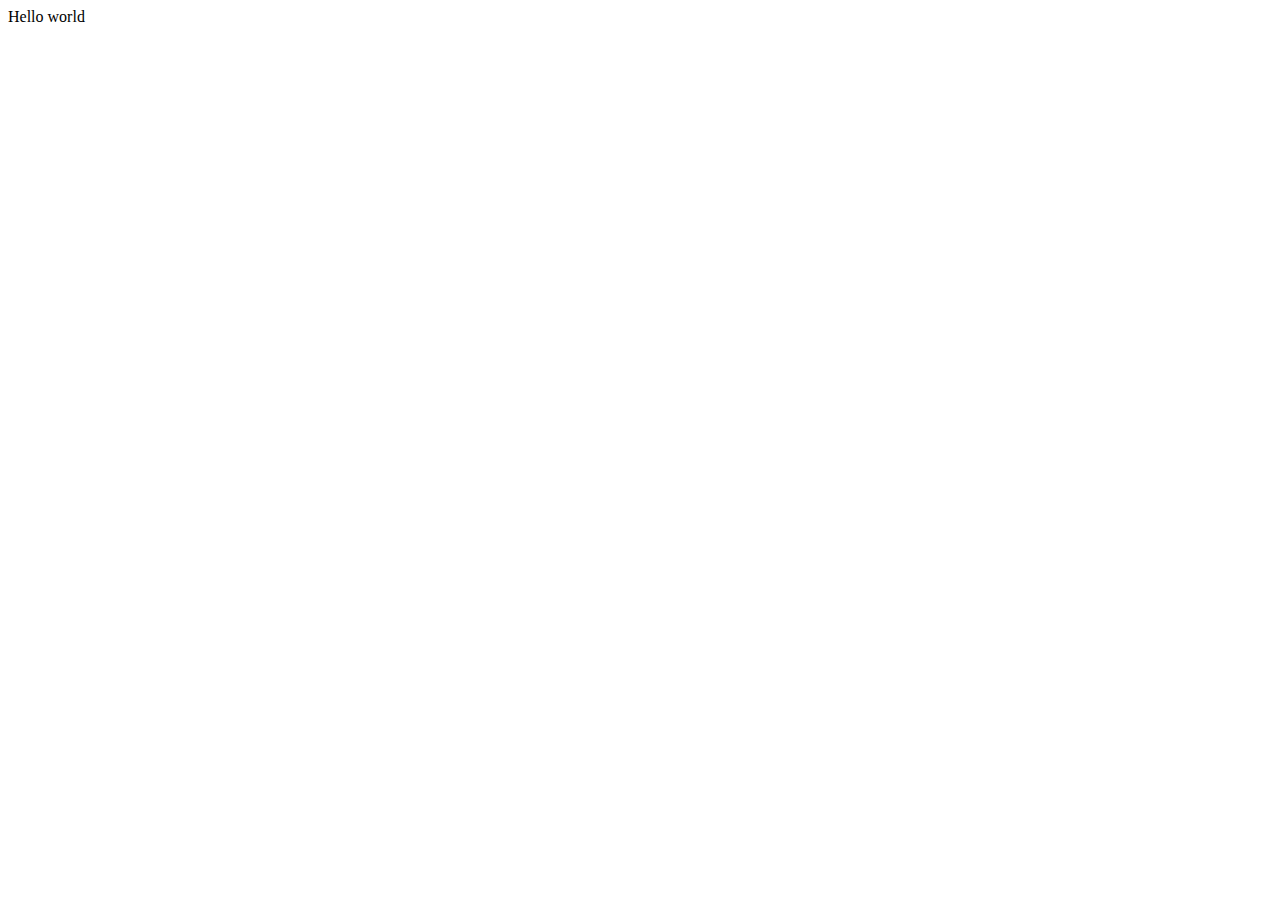
==== ad-l6-1.0/index.html @ b084a764 "commit init" ====
<!DOCTYPE html>
<html>

<head>
  <meta charset="utf-8">
  <meta name="viewport" content="width=device-width">
  <title>replit</title>
  <link href="style.css" rel="stylesheet" type="text/css" />
</head>

<body>
  Hello world
  <script src="script.js"></script>

  <!--
  This script places a badge on your repl's full-browser view back to your repl's cover
  page. Try various colors for the theme: dark, light, red, orange, yellow, lime, green,
  teal, blue, blurple, magenta, pink!
  -->
  <script src="https://replit.com/public/js/replit-badge-v2.js" theme="dark" position="bottom-right"></script>
</body>

</html>
---- ad-l6-1.0/style.css ----
html {
    height: 100%;
    width: 100%;
  }
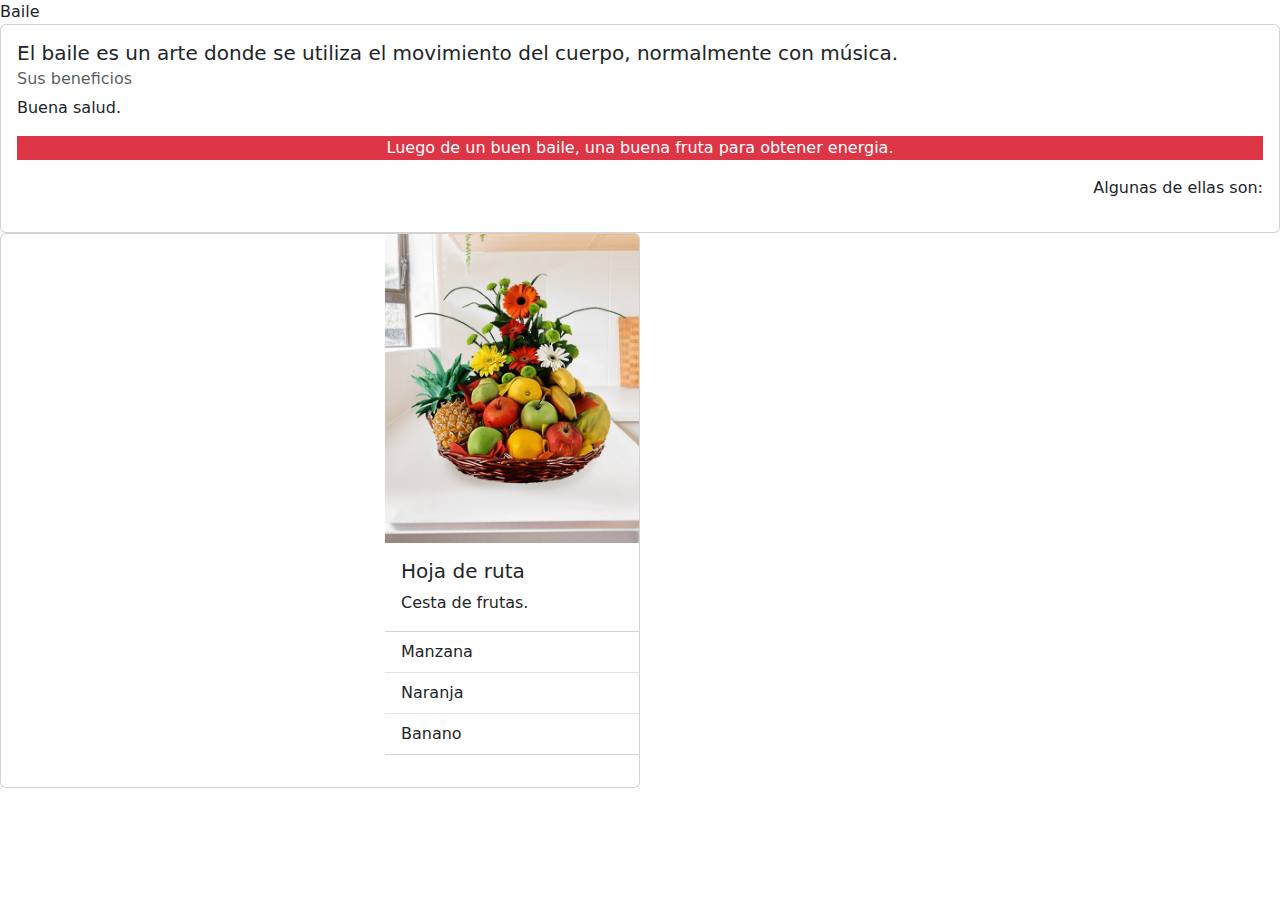
==== commit b15da429: "agregue tarea4,5" ====
--- a/ad-l6-1.0/index.html
+++ b/ad-l6-1.0/index.html
@@ -6,10 +6,12 @@
   <meta name="viewport" content="width=device-width">
   <title>replit</title>
   <link href="style.css" rel="stylesheet" type="text/css" />
+  <link href="https://cdn.jsdelivr.net/npm/bootstrap@5.3.3/dist/css/bootstrap.min.css" rel="stylesheet"
+    integrity="sha384-QWTKZyjpPEjISv5WaRU9OFeRpok6YctnYmDr5pNlyT2bRjXh0JMhjY6hW+ALEwIH" crossorigin="anonymous">
 </head>
 
 <body>
-  Hello world
+  Baile
   <script src="script.js"></script>
 
   <!--
@@ -17,7 +19,41 @@
   page. Try various colors for the theme: dark, light, red, orange, yellow, lime, green,
   teal, blue, blurple, magenta, pink!
   -->
+
+  <div>
+    <div class="card align-text-top">
+      <div class="card-body">
+        <h5 class="card-title">El baile es un arte donde se utiliza el movimiento del cuerpo, normalmente con música.</h5>
+        <h6 class="card-subtitle mb-2 text-body-secondary">Sus beneficios</h6>
+        <p class="text-start">Buena salud.</p>
+        <p class="text-center text-bg-danger">Luego de un buen baile, una buena fruta para obtener energia.</p>
+        <p class="text-end">Algunas de ellas son: </p>
+
+      </div>
+    </div>
+  </div>
+
+  <div class="card align-text-bottom" style="width: 50%; padding-left: 30%;">
+    <img src="Cesta-de-frutas-Sofia-Ambientada.jpg" class="card-img-top" alt="...">
+    <div class="card-body">
+      <h5 class="card-title">Hoja de ruta</h5>
+      <p class="card-text">Cesta de frutas.</p></div>
+    <ul class="list-group list-group-flush">
+      <li class="list-group-item">Manzana</li>
+      <li class="list-group-item">Naranja</li>
+      <li class="list-group-item">Banano</li>
+    </ul>
+    <div class="card-body">
+    </div>
+  </div>
+
+
+
+
   <script src="https://replit.com/public/js/replit-badge-v2.js" theme="dark" position="bottom-right"></script>
+  <script src="https://cdn.jsdelivr.net/npm/bootstrap@5.3.3/dist/js/bootstrap.bundle.min.js"
+    integrity="sha384-YvpcrYf0tY3lHB60NNkmXc5s9fDVZLESaAA55NDzOxhy9GkcIdslK1eN7N6jIeHz"
+    crossorigin="anonymous"></script>
 </body>
 
 </html>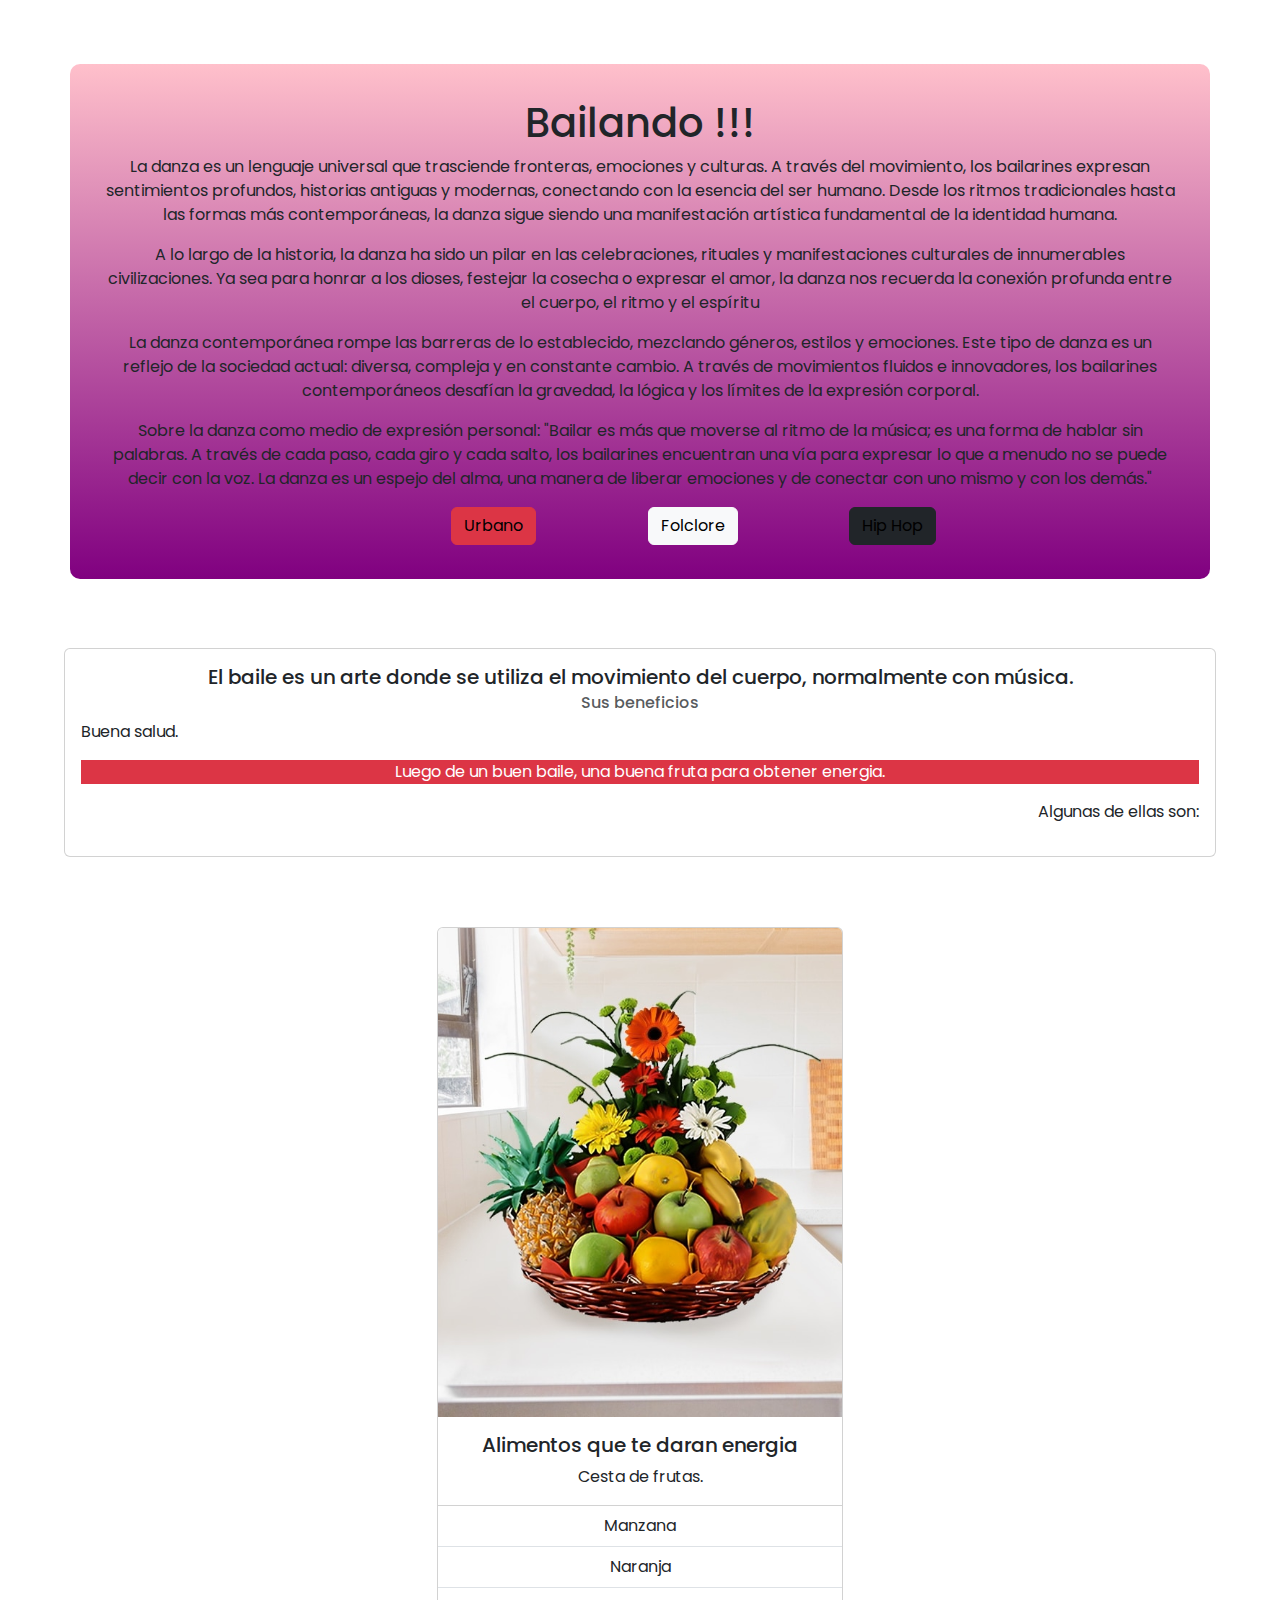
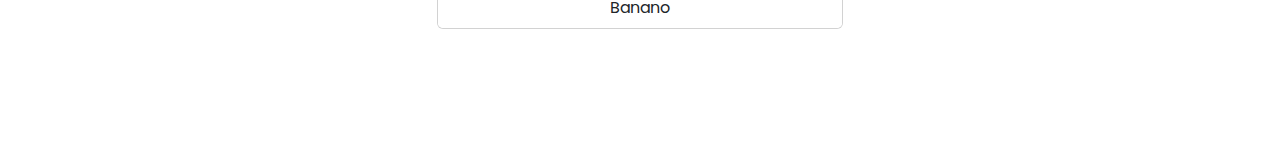
==== commit 95583fba: "Mensaje descriptivo del commit" ====
--- a/ad-l6-1.0/index.html
+++ b/ad-l6-1.0/index.html
@@ -6,51 +6,56 @@
   <meta name="viewport" content="width=device-width">
   <title>replit</title>
   <link href="style.css" rel="stylesheet" type="text/css" />
-  <link href="https://cdn.jsdelivr.net/npm/bootstrap@5.3.3/dist/css/bootstrap.min.css" rel="stylesheet"
-    integrity="sha384-QWTKZyjpPEjISv5WaRU9OFeRpok6YctnYmDr5pNlyT2bRjXh0JMhjY6hW+ALEwIH" crossorigin="anonymous">
+  <link href="https://cdn.jsdelivr.net/npm/bootstrap@5.3.3/dist/css/bootstrap.min.css" rel="stylesheet" integrity="sha384-QWTKZyjpPEjISv5WaRU9OFeRpok6YctnYmDr5pNlyT2bRjXh0JMhjY6hW+ALEwIH" crossorigin="anonymous">
+  <link rel="stylesheet" href="style.css">
+  <link rel="preconnect" href="https://fonts.googleapis.com">
+  <link rel="preconnect" href="https://fonts.gstatic.com" crossorigin>
+  <link href="https://fonts.googleapis.com/css2?family=Poppins:ital,wght@0,100;0,200;0,300;0,400;0,500;0,600;0,700;0,800;0,900;1,100;1,200;1,300;1,400;1,500;1,600;1,700;1,800;1,900&display=swap" rel="stylesheet">
+
 </head>
 
 <body>
-  Baile
   <script src="script.js"></script>
 
-  <!--
-  This script places a badge on your repl's full-browser view back to your repl's cover
-  page. Try various colors for the theme: dark, light, red, orange, yellow, lime, green,
-  teal, blue, blurple, magenta, pink!
-  -->
+  <div class="container">
+    <h1>Bailando !!!</h1>
+    <p>La danza es un lenguaje universal que trasciende fronteras, emociones y culturas. A través del movimiento, los bailarines expresan sentimientos profundos, historias antiguas y modernas, conectando con la esencia del ser humano. Desde los ritmos tradicionales hasta las formas más contemporáneas, la danza sigue siendo una manifestación artística fundamental de la identidad humana.</p>
+    <p>A lo largo de la historia, la danza ha sido un pilar en las celebraciones, rituales y manifestaciones culturales de innumerables civilizaciones. Ya sea para honrar a los dioses, festejar la cosecha o expresar el amor, la danza nos recuerda la conexión profunda entre el cuerpo, el ritmo y el espíritu</p>
+    <p>La danza contemporánea rompe las barreras de lo establecido, mezclando géneros, estilos y emociones. Este tipo de danza es un reflejo de la sociedad actual: diversa, compleja y en constante cambio. A través de movimientos fluidos e innovadores, los bailarines contemporáneos desafían la gravedad, la lógica y los límites de la expresión corporal.</p>
+    <p>Sobre la danza como medio de expresión personal: "Bailar es más que moverse al ritmo de la música; es una forma de hablar sin palabras. A través de cada paso, cada giro y cada salto, los bailarines encuentran una vía para expresar lo que a menudo no se puede decir con la voz. La danza es un espejo del alma, una manera de liberar emociones y de conectar con uno mismo y con los demás."</p>
+    <div class="botones">
+      <button type="button" class="btn btn-danger"> <a href="https://dondefluirdanzas.com/danzas-urbanas-bailes-urbanos/">Urbano</a></button>
+      <button type="button" class="btn btn-light"> <a href="https://ant.culturarecreacionydeporte.gov.co/es/territorial-y-participacion/folclore-una-palabra-que-significa-creacion-natmon">Folclore</a></button>
+      <button type="button" class="btn btn-dark"> <a href="https://rap.fandom.com/es/wiki/Hip_Hop">Hip Hop</a></button>
+    </div>
+</div>
 
-  <div>
-    <div class="card align-text-top">
-      <div class="card-body">
-        <h5 class="card-title">El baile es un arte donde se utiliza el movimiento del cuerpo, normalmente con música.</h5>
-        <h6 class="card-subtitle mb-2 text-body-secondary">Sus beneficios</h6>
-        <p class="text-start">Buena salud.</p>
-        <p class="text-center text-bg-danger">Luego de un buen baile, una buena fruta para obtener energia.</p>
-        <p class="text-end">Algunas de ellas son: </p>
-
-      </div>
+<div class="tarea3">
+  <div class="card align-text-top">
+    <div class="card-body">
+      <h5 class="card-title">El baile es un arte donde se utiliza el movimiento del cuerpo, normalmente con música.</h5>
+      <h6 class="card-subtitle mb-2 text-body-secondary">Sus beneficios</h6>
+      <p class="text-start">Buena salud.</p>
+      <p class="text-center text-bg-danger">Luego de un buen baile, una buena fruta para obtener energia.</p>
+      <p class="text-end">Algunas de ellas son: </p>
     </div>
   </div>
+</div>
 
-  <div class="card align-text-bottom" style="width: 50%; padding-left: 30%;">
+<div class="tarea4">
+  <div class="card align-text-bottom" style="width: 40%; margin: auto;">
     <img src="Cesta-de-frutas-Sofia-Ambientada.jpg" class="card-img-top" alt="...">
     <div class="card-body">
-      <h5 class="card-title">Hoja de ruta</h5>
+      <h5 class="card-title">Alimentos que te daran energia</h5>
       <p class="card-text">Cesta de frutas.</p></div>
     <ul class="list-group list-group-flush">
       <li class="list-group-item">Manzana</li>
       <li class="list-group-item">Naranja</li>
       <li class="list-group-item">Banano</li>
     </ul>
-    <div class="card-body">
     </div>
   </div>
-
-
-
-
-  <script src="https://replit.com/public/js/replit-badge-v2.js" theme="dark" position="bottom-right"></script>
+</div>
   <script src="https://cdn.jsdelivr.net/npm/bootstrap@5.3.3/dist/js/bootstrap.bundle.min.js"
     integrity="sha384-YvpcrYf0tY3lHB60NNkmXc5s9fDVZLESaAA55NDzOxhy9GkcIdslK1eN7N6jIeHz"
     crossorigin="anonymous"></script>
--- a/ad-l6-1.0/style.css
+++ b/ad-l6-1.0/style.css
@@ -2,4 +2,33 @@
     height: 100%;
     width: 100%;
   }
-  +
+  body {
+    font-family: Poppins;
+    text-align: center;
+    padding: 5%;
+  }
+  
+  .container {
+    padding: 3%;
+    border-radius: 10px;
+    background: linear-gradient(pink, purple);
+  }
+  
+  button {
+    margin-left: 10%;
+  }
+  
+  a {
+    text-decoration: none;
+    color: black;
+  }
+
+  .tarea3 {
+    padding-top: 6%;
+    text-align: center;
+  }
+  
+  .tarea4 {
+    padding: 6%;
+  }
--- a/ad-l6-1.0/style.css
+++ b/ad-l6-1.0/style.css
@@ -2,4 +2,33 @@
     height: 100%;
     width: 100%;
   }
-  +
+  body {
+    font-family: Poppins;
+    text-align: center;
+    padding: 5%;
+  }
+  
+  .container {
+    padding: 3%;
+    border-radius: 10px;
+    background: linear-gradient(pink, purple);
+  }
+  
+  button {
+    margin-left: 10%;
+  }
+  
+  a {
+    text-decoration: none;
+    color: black;
+  }
+
+  .tarea3 {
+    padding-top: 6%;
+    text-align: center;
+  }
+  
+  .tarea4 {
+    padding: 6%;
+  }
